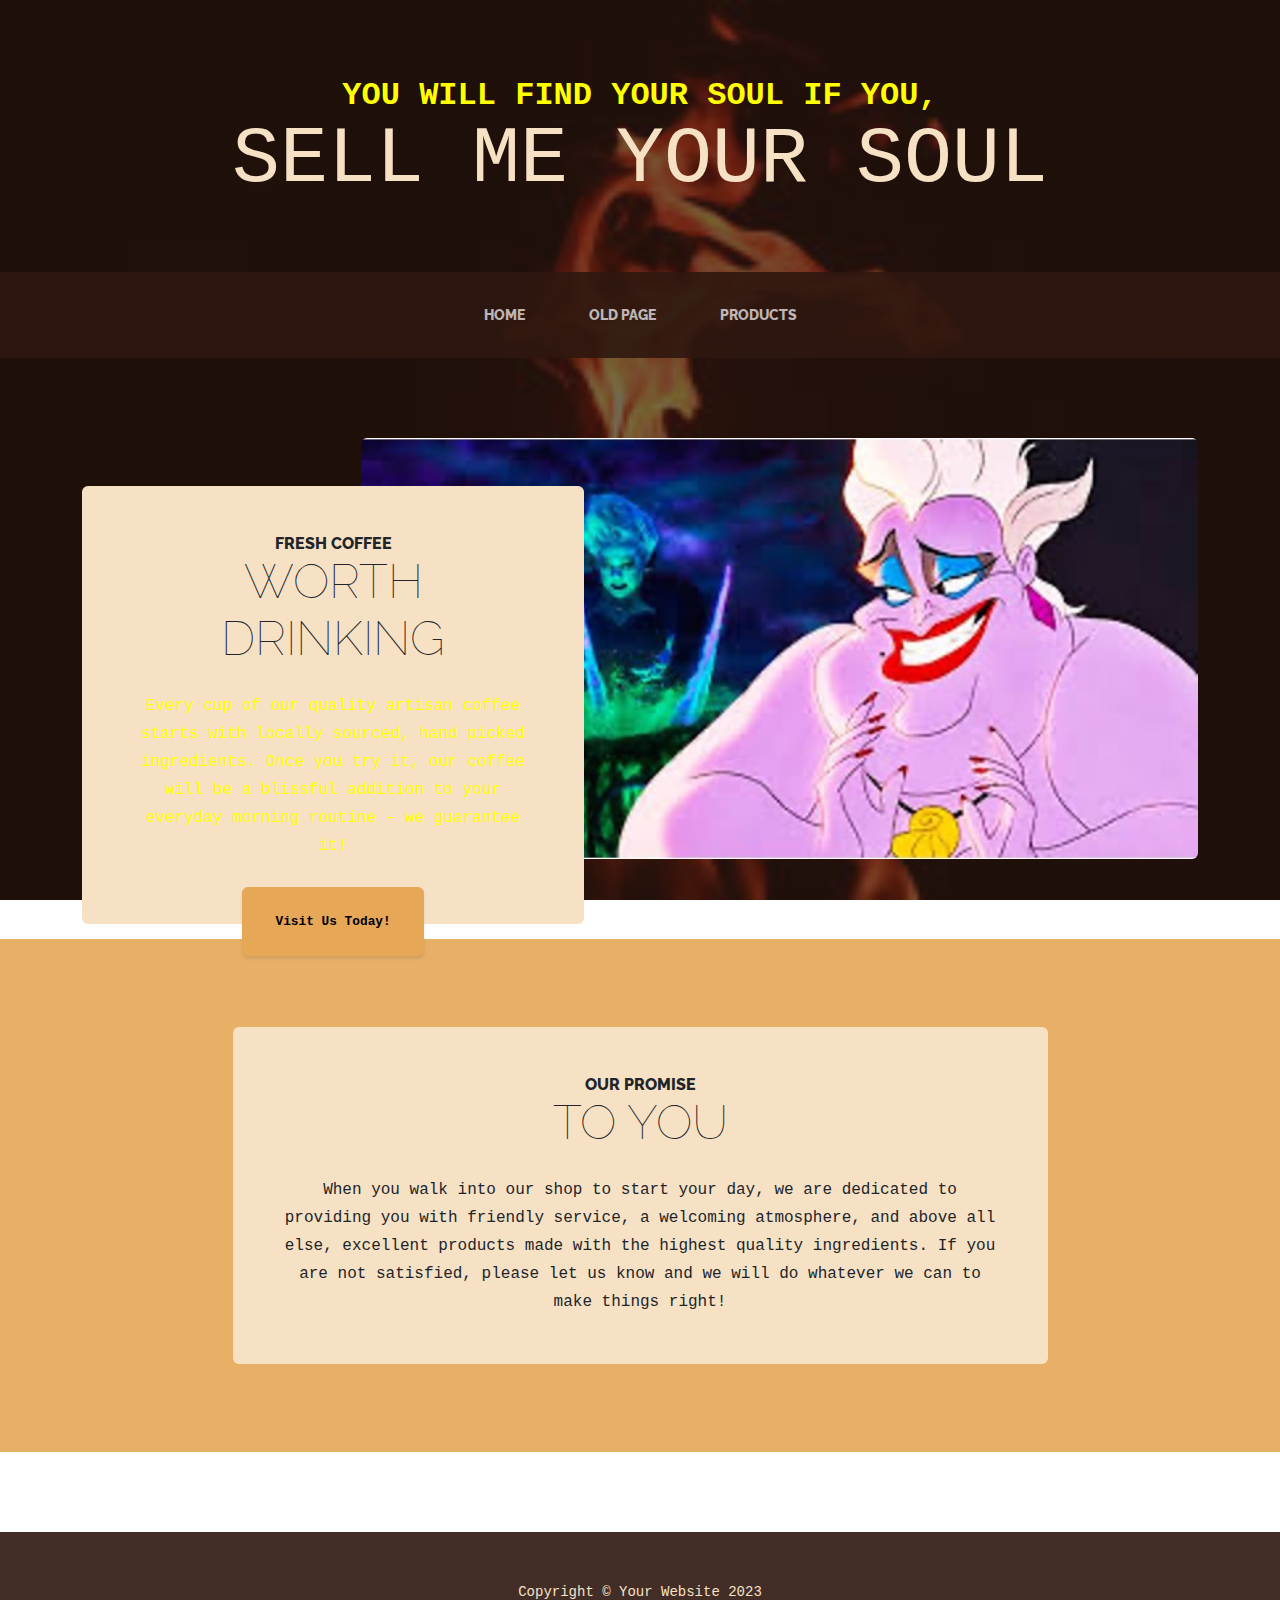
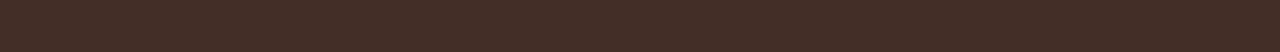
==== index.html @ 96904d12 "Add files via upload" ====
<!DOCTYPE html>
<html lang="en">
    <head>
        <meta charset="utf-8" />
        <meta name="viewport" content="width=device-width, initial-scale=1, shrink-to-fit=no" />
        <meta name="description" content="" />
        <meta name="author" content="" />
        <title>Soul Searching</title>
        <link rel="icon" type="image/x-icon" href="assets/favicon.ico" />
        <!-- Google fonts-->
        <link href="https://fonts.googleapis.com/css?family=Raleway:100,100i,200,200i,300,300i,400,400i,500,500i,600,600i,700,700i,800,800i,900,900i" rel="stylesheet" />
        <link href="https://fonts.googleapis.com/css?family=Lora:400,400i,700,700i" rel="stylesheet" />
        <!-- Core theme CSS (includes Bootstrap)-->
        <link href="css/styles.css" rel="stylesheet" />
        <link rel="stylesheet" href="css/mystyles.css">
    </head>
    <body>
        <header>
            <h1 class="site-heading text-center text-faded d-none d-lg-block">
                <span class="site-heading-upper text-primary mb-3">You Will Find Your Soul If You,</span>
                <span class="site-heading-lower">Sell Me Your Soul</span>
            </h1>
        </header>
        <!-- Navigation-->
        <nav class="navbar navbar-expand-lg navbar-dark py-lg-4" id="mainNav">
            <div class="container">
                <a class="navbar-brand text-uppercase fw-bold d-lg-none" href="index.html">Start Bootstrap</a>
                <button class="navbar-toggler" type="button" data-bs-toggle="collapse" data-bs-target="#navbarSupportedContent" aria-controls="navbarSupportedContent" aria-expanded="false" aria-label="Toggle navigation"><span class="navbar-toggler-icon"></span></button>
                <div class="collapse navbar-collapse" id="navbarSupportedContent">
                    <ul class="navbar-nav mx-auto">
                        <li class="nav-item px-lg-4"><a class="nav-link text-uppercase" href="index.html">Home</a></li>
                        <li class="nav-item px-lg-4"><a class="nav-link text-uppercase" href="HTML IS 201/index.html">Old Page</a></li>
                        <li class="nav-item px-lg-4"><a class="nav-link text-uppercase" href="products.html">Products</a></li>
                        <!-- <li class="nav-item px-lg-4"><a class="nav-link text-uppercase" href="store.html">Store</a></li> -->
                    </ul>
                </div>
            </div>
        </nav>
        <section class="page-section clearfix">
            <div class="container">
                <div class="intro">
                    <img class="intro-img img-fluid mb-3 mb-lg-0 rounded" src="assets/img/intro.jpg" alt="..." />
                    <div class="intro-text left-0 text-center bg-faded p-5 rounded">
                        <h2 class="section-heading mb-4">
                            <span class="section-heading-upper">Fresh Coffee</span>
                            <span class="section-heading-lower">Worth Drinking</span>
                        </h2>
                        <p class="mb-3">Every cup of our quality artisan coffee starts with locally sourced, hand picked ingredients. Once you try it, our coffee will be a blissful addition to your everyday morning routine - we guarantee it!</p>
                        <div class="intro-button mx-auto"><a class="btn btn-primary btn-xl" href="#!">Visit Us Today!</a></div>
                    </div>
                </div>
            </div>
        </section>
        <section class="page-section cta">
            <div class="container">
                <div class="row">
                    <div class="col-xl-9 mx-auto">
                        <div class="cta-inner bg-faded text-center rounded">
                            <h2 class="section-heading mb-4">
                                <span class="section-heading-upper">Our Promise</span>
                                <span class="section-heading-lower">To You</span>
                            </h2>
                            <p class="mb-0">When you walk into our shop to start your day, we are dedicated to providing you with friendly service, a welcoming atmosphere, and above all else, excellent products made with the highest quality ingredients. If you are not satisfied, please let us know and we will do whatever we can to make things right!</p>
                        </div>
                    </div>
                </div>
            </div>
        </section>
        <footer class="footer text-faded text-center py-5">
            <div class="container"><p class="m-0 small">Copyright &copy; Your Website 2023</p></div>
        </footer>
        <!-- Bootstrap core JS-->
        <script src="https://cdn.jsdelivr.net/npm/bootstrap@5.2.3/dist/js/bootstrap.bundle.min.js"></script>
        <!-- Core theme JS-->
        <script src="js/scripts.js"></script>
    </body>
</html>
---- css/mystyles.css ----
body{
    font-family: 'Courier New', Courier, monospace;
}
.site-heading-lower{
    font-family: 'Courier New', Courier, monospace;
}
.site-heading-upper{
    font-family: 'Courier New', Courier, monospace;
}
.mb-3{
    font-family: 'Courier New', Courier, monospace;
    color: yellow !important;
}
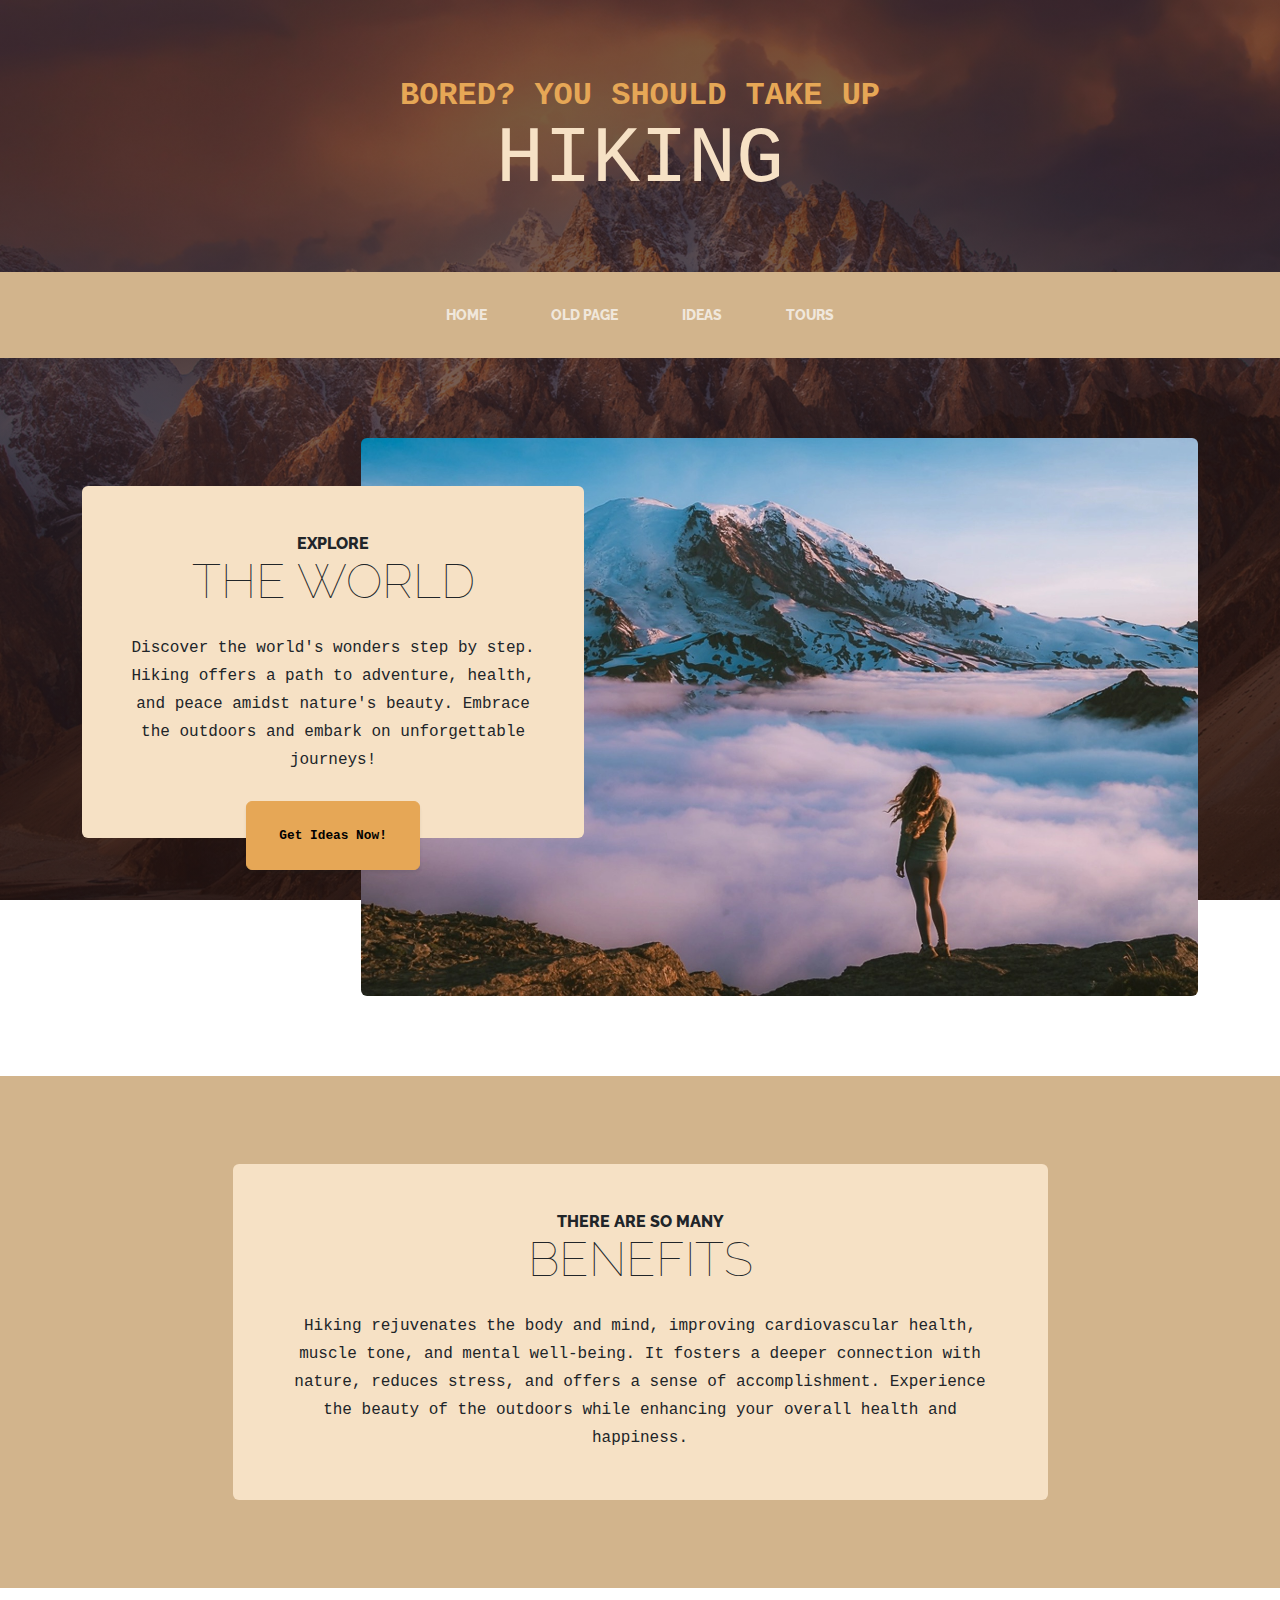
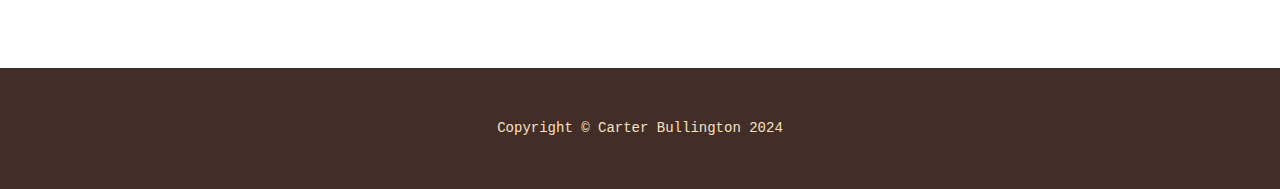
==== commit 3a8a513a: "Add files via upload" ====
--- a/index.html
+++ b/index.html
@@ -5,7 +5,7 @@
         <meta name="viewport" content="width=device-width, initial-scale=1, shrink-to-fit=no" />
         <meta name="description" content="" />
         <meta name="author" content="" />
-        <title>Soul Searching</title>
+        <title>Hiking</title>
         <link rel="icon" type="image/x-icon" href="assets/favicon.ico" />
         <!-- Google fonts-->
         <link href="https://fonts.googleapis.com/css?family=Raleway:100,100i,200,200i,300,300i,400,400i,500,500i,600,600i,700,700i,800,800i,900,900i" rel="stylesheet" />
@@ -17,21 +17,21 @@
     <body>
         <header>
             <h1 class="site-heading text-center text-faded d-none d-lg-block">
-                <span class="site-heading-upper text-primary mb-3">You Will Find Your Soul If You,</span>
-                <span class="site-heading-lower">Sell Me Your Soul</span>
+                <span class="site-heading-upper text-primary mb-3">Bored? You Should Take Up</span>
+                <span class="site-heading-lower">Hiking</span>
             </h1>
         </header>
         <!-- Navigation-->
         <nav class="navbar navbar-expand-lg navbar-dark py-lg-4" id="mainNav">
             <div class="container">
-                <a class="navbar-brand text-uppercase fw-bold d-lg-none" href="index.html">Start Bootstrap</a>
+                <a class="navbar-brand text-uppercase fw-bold d-lg-none" href="index.html">Hiking</a>
                 <button class="navbar-toggler" type="button" data-bs-toggle="collapse" data-bs-target="#navbarSupportedContent" aria-controls="navbarSupportedContent" aria-expanded="false" aria-label="Toggle navigation"><span class="navbar-toggler-icon"></span></button>
                 <div class="collapse navbar-collapse" id="navbarSupportedContent">
                     <ul class="navbar-nav mx-auto">
                         <li class="nav-item px-lg-4"><a class="nav-link text-uppercase" href="index.html">Home</a></li>
-                        <li class="nav-item px-lg-4"><a class="nav-link text-uppercase" href="HTML IS 201/index.html">Old Page</a></li>
-                        <li class="nav-item px-lg-4"><a class="nav-link text-uppercase" href="products.html">Products</a></li>
-                        <!-- <li class="nav-item px-lg-4"><a class="nav-link text-uppercase" href="store.html">Store</a></li> -->
+                        <li class="nav-item px-lg-4"><a class="nav-link text-uppercase" href="HTML IS 201/final.html">Old Page</a></li>
+                        <li class="nav-item px-lg-4"><a class="nav-link text-uppercase" href="products.html">Ideas</a></li>
+                        <li class="nav-item px-lg-4"><a class="nav-link text-uppercase" href="store.html">Tours</a></li> 
                     </ul>
                 </div>
             </div>
@@ -42,11 +42,11 @@
                     <img class="intro-img img-fluid mb-3 mb-lg-0 rounded" src="assets/img/intro.jpg" alt="..." />
                     <div class="intro-text left-0 text-center bg-faded p-5 rounded">
                         <h2 class="section-heading mb-4">
-                            <span class="section-heading-upper">Fresh Coffee</span>
-                            <span class="section-heading-lower">Worth Drinking</span>
+                            <span class="section-heading-upper">Explore</span>
+                            <span class="section-heading-lower">The World</span>
                         </h2>
-                        <p class="mb-3">Every cup of our quality artisan coffee starts with locally sourced, hand picked ingredients. Once you try it, our coffee will be a blissful addition to your everyday morning routine - we guarantee it!</p>
-                        <div class="intro-button mx-auto"><a class="btn btn-primary btn-xl" href="#!">Visit Us Today!</a></div>
+                        <p class="mb-3">Discover the world's wonders step by step. Hiking offers a path to adventure, health, and peace amidst nature's beauty. Embrace the outdoors and embark on unforgettable journeys!</p>
+                        <div class="intro-button mx-auto"><a class="btn btn-primary btn-xl" href="products.html">Get Ideas Now!</a></div>
                     </div>
                 </div>
             </div>
@@ -57,17 +57,17 @@
                     <div class="col-xl-9 mx-auto">
                         <div class="cta-inner bg-faded text-center rounded">
                             <h2 class="section-heading mb-4">
-                                <span class="section-heading-upper">Our Promise</span>
-                                <span class="section-heading-lower">To You</span>
+                                <span class="section-heading-upper">There Are So Many</span>
+                                <span class="section-heading-lower">Benefits</span>
                             </h2>
-                            <p class="mb-0">When you walk into our shop to start your day, we are dedicated to providing you with friendly service, a welcoming atmosphere, and above all else, excellent products made with the highest quality ingredients. If you are not satisfied, please let us know and we will do whatever we can to make things right!</p>
+                            <p class="mb-0">Hiking rejuvenates the body and mind, improving cardiovascular health, muscle tone, and mental well-being. It fosters a deeper connection with nature, reduces stress, and offers a sense of accomplishment. Experience the beauty of the outdoors while enhancing your overall health and happiness.</p>
                         </div>
                     </div>
                 </div>
             </div>
         </section>
         <footer class="footer text-faded text-center py-5">
-            <div class="container"><p class="m-0 small">Copyright &copy; Your Website 2023</p></div>
+            <div class="container"><p class="m-0 small">Copyright &copy; Carter Bullington 2024</p></div>
         </footer>
         <!-- Bootstrap core JS-->
         <script src="https://cdn.jsdelivr.net/npm/bootstrap@5.2.3/dist/js/bootstrap.bundle.min.js"></script>
--- a/css/mystyles.css
+++ b/css/mystyles.css
@@ -9,5 +9,5 @@
 }
 .mb-3{
     font-family: 'Courier New', Courier, monospace;
-    color: yellow !important;
+   
 }